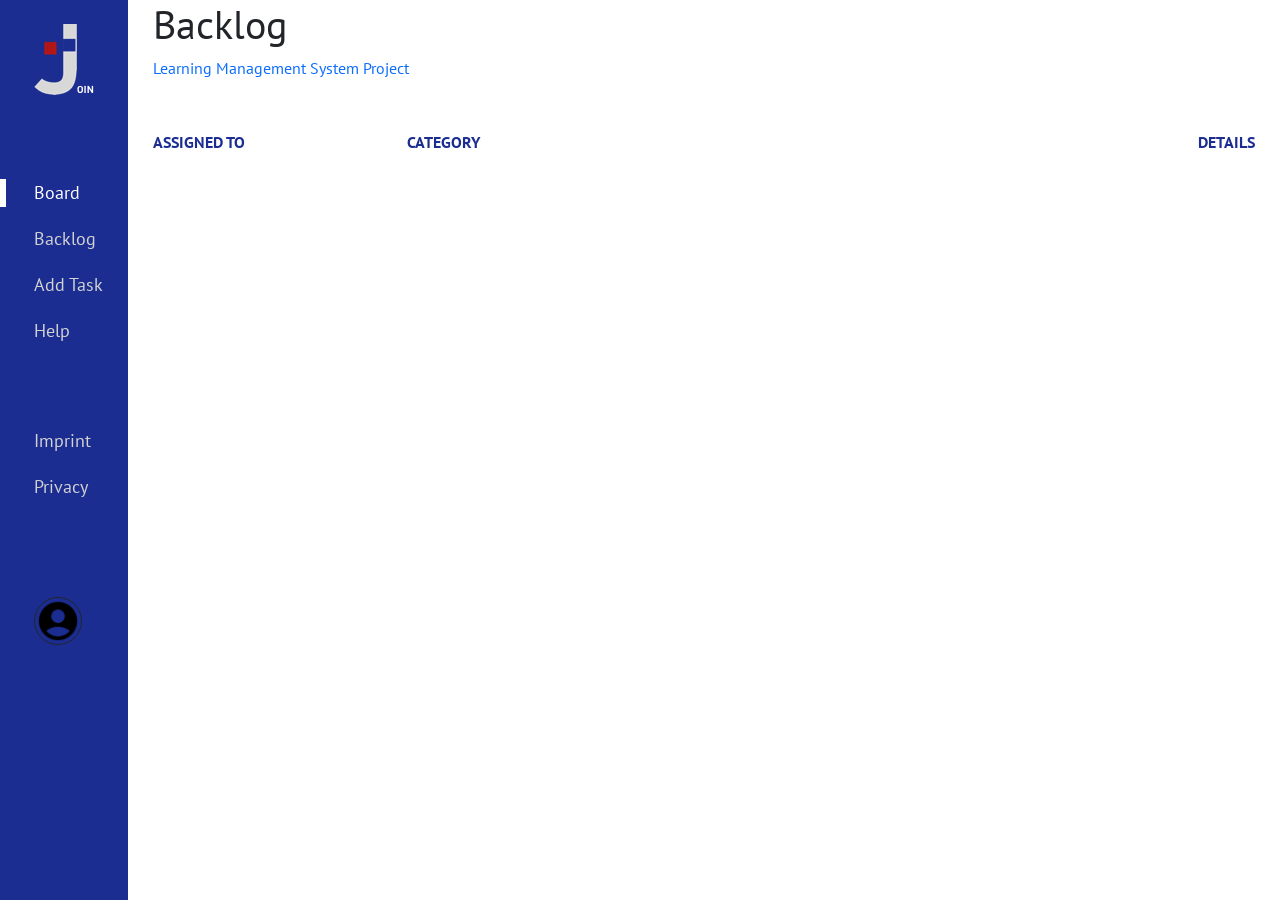
==== backlog.html @ 1e057759 "backlog works" ====
<!DOCTYPE html>
<html lang="en">

<head>
    <meta charset="UTF-8">
    <meta http-equiv="X-UA-Compatible" content="IE=edge">
    <meta name="viewport" content="width=device-width, initial-scale=1.0">
    <link href="https://cdn.jsdelivr.net/npm/bootstrap@5.2.0-beta1/dist/css/bootstrap.min.css" rel="stylesheet" integrity="sha384-0evHe/X+R7YkIZDRvuzKMRqM+OrBnVFBL6DOitfPri4tjfHxaWutUpFmBp4vmVor" crossorigin="anonymous">
    <script src="https://cdn.jsdelivr.net/npm/bootstrap@5.2.0-beta1/dist/js/bootstrap.bundle.min.js" integrity="sha384-pprn3073KE6tl6bjs2QrFaJGz5/SUsLqktiwsUTF55Jfv3qYSDhgCecCxMW52nD2" crossorigin="anonymous"></script>
    <script src="./script/mini_backend.js"></script>
    <script src="./script/script.js"></script>
    <script src="./script/backlog.js"></script>
    <link href="./css/style.css" rel="stylesheet" type="text/css">
    <link href="./css/backlog.css" rel="stylesheet" type="text/css">
    <link href="./css/menu.css" rel="stylesheet" type="text/css">
    <link href="./img/logo.png" rel="icon" type="image/png">
    <title>Backlog</title>
</head>

<body onload="init('backlog')" onresize="responsiveHead()">
    <main>
        <div w3-include-html="./templates/menu.html" class="left-container"></div>
        <div class="right-container">

            <header class="header">
                <h1>Backlog</h1>
                <p class="text-primary">Learning Management System Project</p>
            </header>



            <div role="table" class="tableStyle">
                <!--table header for categories-->
                <div class="d-flex mb-3">
                    <div class="firstGap"><b>ASSIGNED TO</b></div>
                    <div id="categoryDetails" class="d-flex secondGap">
                        <div><b>CATEGORY</b></div>
                        <div><b>DETAILS</b></div>
                    </div>
                </div>
                <!--render data to backlog---------------------------->
                <div id="backlogBox">



                </div>
            </div>


        </div>




















        </div>
    </main>
</body>

</html>
---- css/style.css ----
/* pt-sans-regular - latin */
@font-face {
    font-family: 'PT Sans';
    font-style: normal;
    font-weight: 400;
    src: url('./../fonts/pt-sans-v17-latin-regular.eot');
    /* IE9 Compat Modes */
    src: local(''),
        url('./../fonts/pt-sans-v17-latin-regular.eot?#iefix') format('embedded-opentype'),
        /* IE6-IE8 */
        url('./../fonts/pt-sans-v17-latin-regular.woff2') format('woff2'),
        /* Super Modern Browsers */
        url('./../fonts/pt-sans-v17-latin-regular.woff') format('woff'),
        /* Modern Browsers */
        url('./../fonts/pt-sans-v17-latin-regular.ttf') format('truetype'),
        /* Safari, Android, iOS */
        url('./../fonts/pt-sans-v17-latin-regular.svg#PTSans') format('svg');
    /* Legacy iOS */
}

/* pt-sans-italic - latin */
@font-face {
    font-family: 'PT Sans';
    font-style: italic;
    font-weight: 400;
    src: url('./../fonts/pt-sans-v17-latin-italic.eot');
    /* IE9 Compat Modes */
    src: local(''),
        url('./../fonts/pt-sans-v17-latin-italic.eot?#iefix') format('embedded-opentype'),
        /* IE6-IE8 */
        url('./../fonts/pt-sans-v17-latin-italic.woff2') format('woff2'),
        /* Super Modern Browsers */
        url('./../fonts/pt-sans-v17-latin-italic.woff') format('woff'),
        /* Modern Browsers */
        url('./../fonts/pt-sans-v17-latin-italic.ttf') format('truetype'),
        /* Safari, Android, iOS */
        url('./../fonts/pt-sans-v17-latin-italic.svg#PTSans') format('svg');
    /* Legacy iOS */
}

/* pt-sans-700 - latin */
@font-face {
    font-family: 'PT Sans';
    font-style: normal;
    font-weight: 700;
    src: url('./../fonts/pt-sans-v17-latin-700.eot');
    /* IE9 Compat Modes */
    src: local(''),
        url('./../fonts/pt-sans-v17-latin-700.eot?#iefix') format('embedded-opentype'),
        /* IE6-IE8 */
        url('./../fonts/pt-sans-v17-latin-700.woff2') format('woff2'),
        /* Super Modern Browsers */
        url('./../fonts/pt-sans-v17-latin-700.woff') format('woff'),
        /* Modern Browsers */
        url('./../fonts/pt-sans-v17-latin-700.ttf') format('truetype'),
        /* Safari, Android, iOS */
        url('./../fonts/pt-sans-v17-latin-700.svg#PTSans') format('svg');
    /* Legacy iOS */
}

/* pt-sans-700italic - latin */
@font-face {
    font-family: 'PT Sans';
    font-style: italic;
    font-weight: 700;
    src: url('./../fonts/pt-sans-v17-latin-700italic.eot');
    /* IE9 Compat Modes */
    src: local(''),
        url('./../fonts/pt-sans-v17-latin-700italic.eot?#iefix') format('embedded-opentype'),
        /* IE6-IE8 */
        url('./../fonts/pt-sans-v17-latin-700italic.woff2') format('woff2'),
        /* Super Modern Browsers */
        url('./../fonts/pt-sans-v17-latin-700italic.woff') format('woff'),
        /* Modern Browsers */
        url('./../fonts/pt-sans-v17-latin-700italic.ttf') format('truetype'),
        /* Safari, Android, iOS */
        url('./../fonts/pt-sans-v17-latin-700italic.svg#PTSans') format('svg');
    /* Legacy iOS */
}


body {
    font-family: 'PT Sans';
    margin: 0;
}

main {
    display: flex;
}

.no-deco {
    text-decoration: none;
}

.right-container {
    margin-left: 128px;
    height: 100vh;
    width: 100%;
    max-width: 1500px;
}

.left-container {
    position: fixed;
    top: 0;
    left: 0;
    background-color: rgb(28, 45, 146);
    width: 128px;
    height: 100vh;
}

@media(max-width:400px) {

    main {
        flex-direction: column;
    }

    .right-container {
        margin-left: 0px;
        margin-top: 0px;
        height: 100%;
    }

    .left-container {
        position: static;
        top: 0;
        left: 0;
        right: 0;
        height: 80px;
        width: 100%;
        z-index: 1;
    }

}
---- css/backlog.css ----
.header {
    margin-left: 25px;
    margin-right: 25px;
}

.right-container {
    width: 100%;
}

.tableStyle {
    margin-top: 50px;
    margin-left: 25px;
    margin-right: 25px;
}

.firstGap {
    width: 30%;
    text-align: start;
    color: rgb(28, 45, 146);
}

.secondGap {
    width: 100%;
    text-align: start;
    color: rgb(28, 45, 146);
    justify-content: space-between;
}

.rowStyle {
    background-color: rgba(211, 211, 211, 0.2);
    border-left: 5px solid;
    border-radius: 5px;
    max-height: 60px;
    line-height: 60px;
    margin-top: 8px;
    margin-bottom: 8px;
    padding-left: 10px;
    padding-right: 10px;
}

.rowStyle:hover {
    cursor: pointer;
}

.profilePicture {
    margin-right: 10px;
    width: 50px;
    height: 50px;
}

.backlogInfo {
    display: flex;
}

#categoryInfo {
    text-align: start;
    width: 200px;
    overflow: hidden;
}

#detailsInfo {
    text-align: start;
    width: 60%;
    overflow: hidden;
}

.addToBoardContainer {
    justify-content: flex-end;
    background-color: rgba(211, 211, 211, 0.2);
    border-left: 5px solid;
    border-radius: 0 0 5px 5px;
}

.addToBoardContainer:hover {
    cursor: pointer;
}

.section {
    text-align: center;
    border: 2px solid gray;
    border-radius: 5px;
    padding-right: 8px;
    padding-left: 8px;
}

.section:hover {
    cursor: pointer;
    background-color: rgba(211, 211, 211, 0.4);
}

@media (max-width:870px) {
    .firstGap {
        width: unset;
        margin: 5px;
    }
    #categoryInfo {
        text-align: center;
        margin: 10px;
    }
    #detailsInfo {
        text-align: center;
        margin: 5px;
        width: unset;
    }
    .secondGap {
        display: flex;
        flex-direction: column;
        align-items: center;
    }
    .rowStyle {
        line-height: unset;
        max-height: unset;
        flex-direction: column;
        align-items: center;
    }
}
---- css/menu.css ----
.nav-cont {
    display: flex;
    flex-direction: column;
    width: 128px;
    height: 100%;
    position: relative;
}

.active-font {
    margin-left: 28px;
    font-size: 18px;
    color: white !important;
}

.inactive-font {
    margin-left: 28px;
    font-size: 18px;
    color: lightgrey !important;
}

.nav-logo {
    height: 71px;
    width: 60px;
    margin-left: 34px;
    margin-top: 24px;
}

.menu-column {
    margin-top: 84px;
    display: flex;
    flex-direction: column;
    align-items: flex-start;
    gap: 18px;
    padding-left: 0 !important;
    margin-bottom: 0 !important;
    list-style: none;
}

.menu-column a {
    width: 100%;
    height: 100%;
}

.menu-row {
    display: flex;
}

.active-s {
    min-height: 28px;
    min-width: 6px;
    background-color: white !important;
}

.inactive-s {
    min-height: 28px;
    min-width: 6px;
    background-color: rgba(0, 0, 0, 0) !important;
}

.user-logo {
    margin-top: 96px;
    margin-left: 34px;
    border-radius: 100%;
    border-style: solid;
    border-width: 1px;
    height: 48px;
    width: 48px;
}

.menu-row {
    height: 100%;
    width: 100%;
}

.space-row {
    padding-top: 64px;
}

nav input[type="checkbox"] {
    display: none;
}

.toggle_button {
    cursor: pointer;
    display: none;
    width: 30px;
    height: 23px;
    position: absolute;
    top: calc((80px - 23px) / 2);
    right: 25px;
    flex-direction: column;
    justify-content: space-between;
}

.bar {
    height: 4px;
    width: 100%;
    background: white;
    border-radius: 100px;
}




























@media(max-width:400px) {

    .menu-column {
        display: none;
    }

    .toggle_button {
        display: flex;
    }

    nav ul {
        height: min-content;
        width: 100%;
        background: rgb(28, 45, 146);
        display: none;
        position: absolute;
        top: 0px;
    }

    nav li {
        height: min-content;
        width: 100%
    }

    #toggle_button:checked~ul {

        display: block;
    }

    .nav-cont {
        flex-direction: row;
        width: 100%;
        height: 100%;
        align-items: center;
    }

    .active-font {
        margin-left: 26px;
        font-size: 18px;
        color: white !important;
    }

    .inactive-font {
        margin-left: 26px;
        font-size: 18px;
        color: lightgrey !important;
    }

    .nav-logo {

        margin: 0 0 0 8px;
    }


    .menu-row {
        display: flex;
        gap: 4px;
        padding-top: 8px;
    }

    .space-row {
        padding-top: 32px;
    }

    .last-row {
        padding-bottom: 8px;
    }

    .active-s {
        min-height: 28px;
        min-width: 6px;
        background-color: white !important;
    }

    .inactive-s {
        min-height: 28px;
        min-width: 6px;
        background-color: rgba(0, 0, 0, 0) !important;
    }

    .user-logo {
        display: none;
    }


}
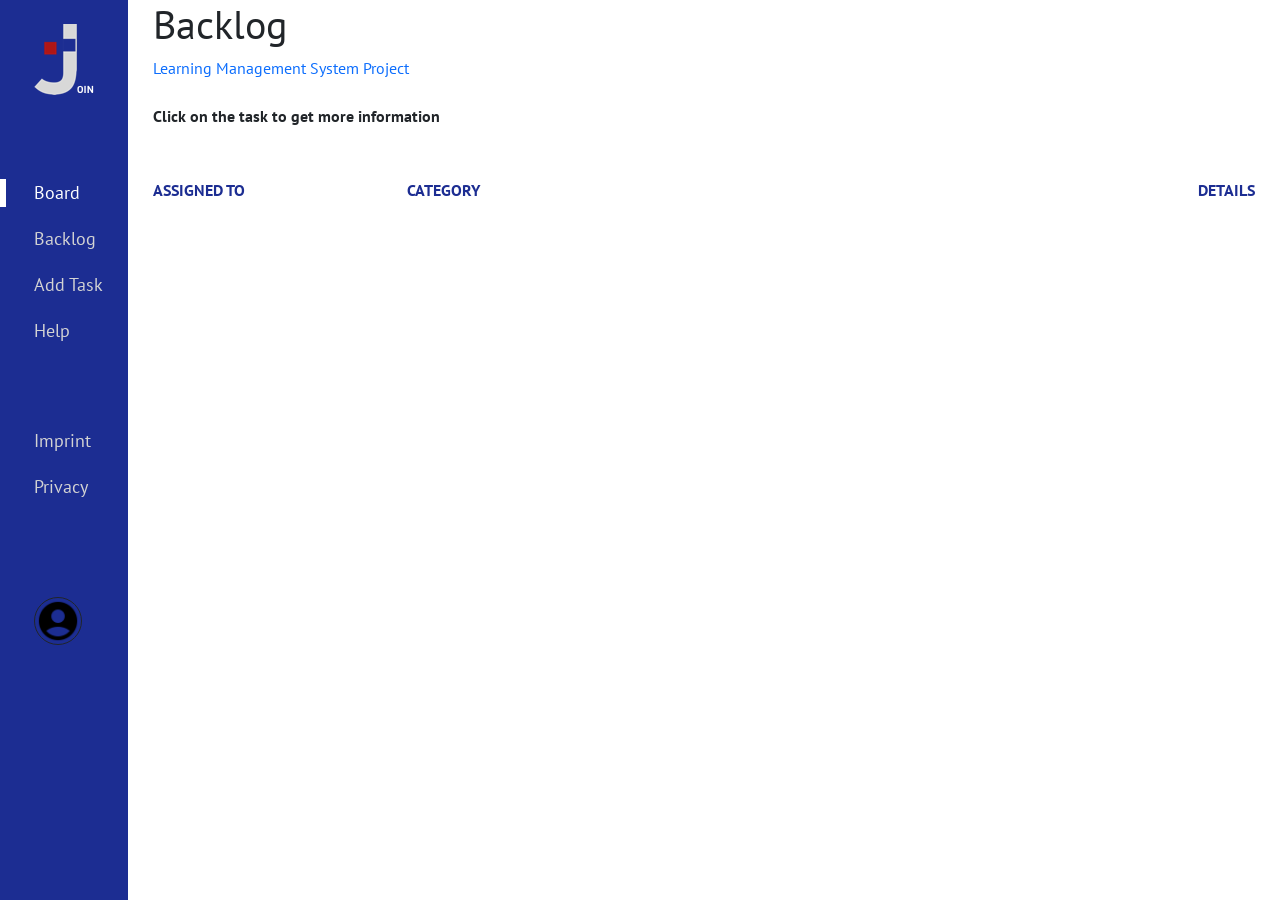
==== commit f3df03fe: "button, login info backlog updated" ====
--- a/backlog.html
+++ b/backlog.html
@@ -24,7 +24,8 @@
 
             <header class="header">
                 <h1>Backlog</h1>
-                <p class="text-primary">Learning Management System Project</p>
+                <p class="text-primary mb-4">Learning Management System Project</p>
+                <p><b>Click on the task to get more information</b></p>
             </header>
 
 
--- a/css/style.css
+++ b/css/style.css
@@ -108,7 +108,7 @@
     height: 100vh;
 }
 
-@media(max-width:400px) {
+@media(max-width:480px) {
 
     main {
         flex-direction: column;
--- a/css/menu.css
+++ b/css/menu.css
@@ -126,7 +126,7 @@
 
 
 
-@media(max-width:400px) {
+@media(max-width:480px) {
 
     .menu-column {
         display: none;
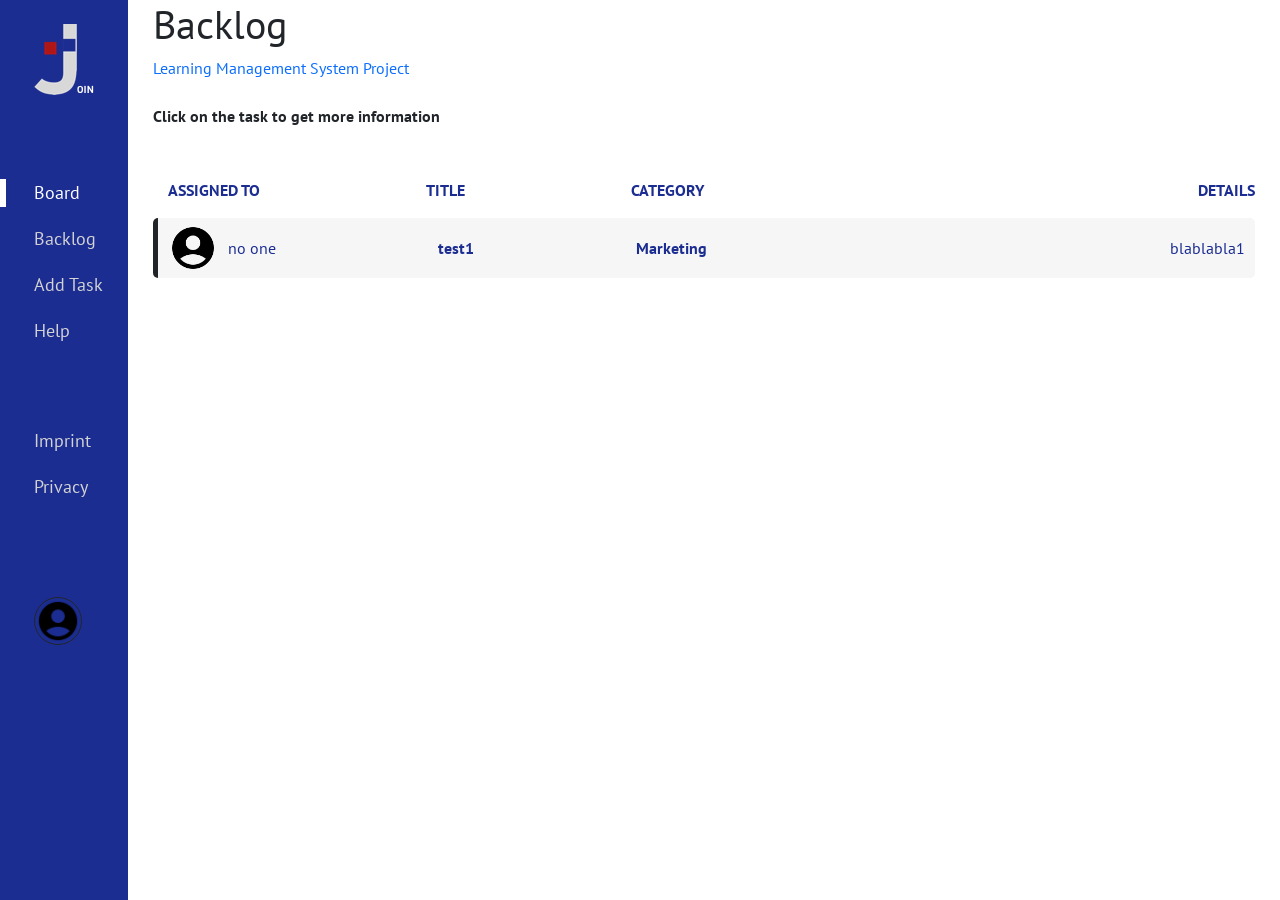
==== commit 92a257bd: "major changes" ====
--- a/backlog.html
+++ b/backlog.html
@@ -17,7 +17,7 @@
     <title>Backlog</title>
 </head>
 
-<body onload="init('backlog')" onresize="responsiveHead()">
+<body onload="init('backlog'), renderBacklog()" onresize="responsiveHead()">
     <main>
         <div w3-include-html="./templates/menu.html" class="left-container"></div>
         <div class="right-container">
@@ -33,11 +33,15 @@
             <div role="table" class="tableStyle">
                 <!--table header for categories-->
                 <div class="d-flex mb-3">
-                    <div class="firstGap"><b>ASSIGNED TO</b></div>
-                    <div id="categoryDetails" class="d-flex secondGap">
-                        <div><b>CATEGORY</b></div>
-                        <div><b>DETAILS</b></div>
+                    <div id="categoryDetails" class="d-flex firstGap">
+                        <div><b>ASSIGNED TO</b></div>
+                        <div id="title"><b>TITLE</b></div>
+                        <div id="category"><b>CATEGORY</b></div>
                     </div>
+                    <div class="secondGap"><b>DETAILS</b></div>
+
+
+
                 </div>
                 <!--render data to backlog---------------------------->
                 <div id="backlogBox">
--- a/css/backlog.css
+++ b/css/backlog.css
@@ -13,29 +13,50 @@
     margin-right: 25px;
 }
 
+.m-height {
+    max-height: 60px;
+}
+
 .firstGap {
-    width: 30%;
-    text-align: start;
+    width: 50%;
+    text-align: center;
+    justify-content: space-between;
+    color: rgb(28, 45, 146);
+    padding-left: 15px;
+}
+
+.secondGap {
+    width: 50%;
+    text-align: end;
     color: rgb(28, 45, 146);
 }
 
-.secondGap {
-    width: 100%;
-    text-align: start;
+.firstGapRow {
+    width: 50%;
+    text-align: center;
+    align-items: center;
+    justify-content: space-between;
     color: rgb(28, 45, 146);
-    justify-content: space-between;
+}
+
+.secondGapRow {
+    width: 50%;
+    color: rgb(28, 45, 146);
+    margin: auto;
+    padding-left: 10px;
 }
 
 .rowStyle {
+    display: flex;
     background-color: rgba(211, 211, 211, 0.2);
     border-left: 5px solid;
     border-radius: 5px;
     max-height: 60px;
-    line-height: 60px;
     margin-top: 8px;
     margin-bottom: 8px;
     padding-left: 10px;
     padding-right: 10px;
+    overflow: hidden;
 }
 
 .rowStyle:hover {
@@ -52,16 +73,10 @@
     display: flex;
 }
 
-#categoryInfo {
-    text-align: start;
-    width: 200px;
+.detailsInfo {
+    text-align: end;
     overflow: hidden;
-}
-
-#detailsInfo {
-    text-align: start;
-    width: 60%;
-    overflow: hidden;
+    line-height: 60px;
 }
 
 .addToBoardContainer {
@@ -89,28 +104,21 @@
 }
 
 @media (max-width:870px) {
-    .firstGap {
-        width: unset;
-        margin: 5px;
-    }
-    #categoryInfo {
-        text-align: center;
-        margin: 10px;
-    }
-    #detailsInfo {
-        text-align: center;
-        margin: 5px;
-        width: unset;
-    }
-    .secondGap {
-        display: flex;
+    .rowStyle {
+        overflow: hidden;
+        max-height: 150px;
         flex-direction: column;
         align-items: center;
     }
-    .rowStyle {
+    .firstGapRow {
+        flex-direction: column;
+    }
+    .detailsInfo {
         line-height: unset;
-        max-height: unset;
-        flex-direction: column;
-        align-items: center;
+    }
+    .secondGapRow {
+        width: unset;
+        text-align: center;
+        padding-left: unset;
     }
 }
--- a/css/menu.css
+++ b/css/menu.css
@@ -104,28 +104,6 @@
 
 
 
-
-
-
-
-
-
-
-
-
-
-
-
-
-
-
-
-
-
-
-
-
-
 @media(max-width:480px) {
 
     .menu-column {
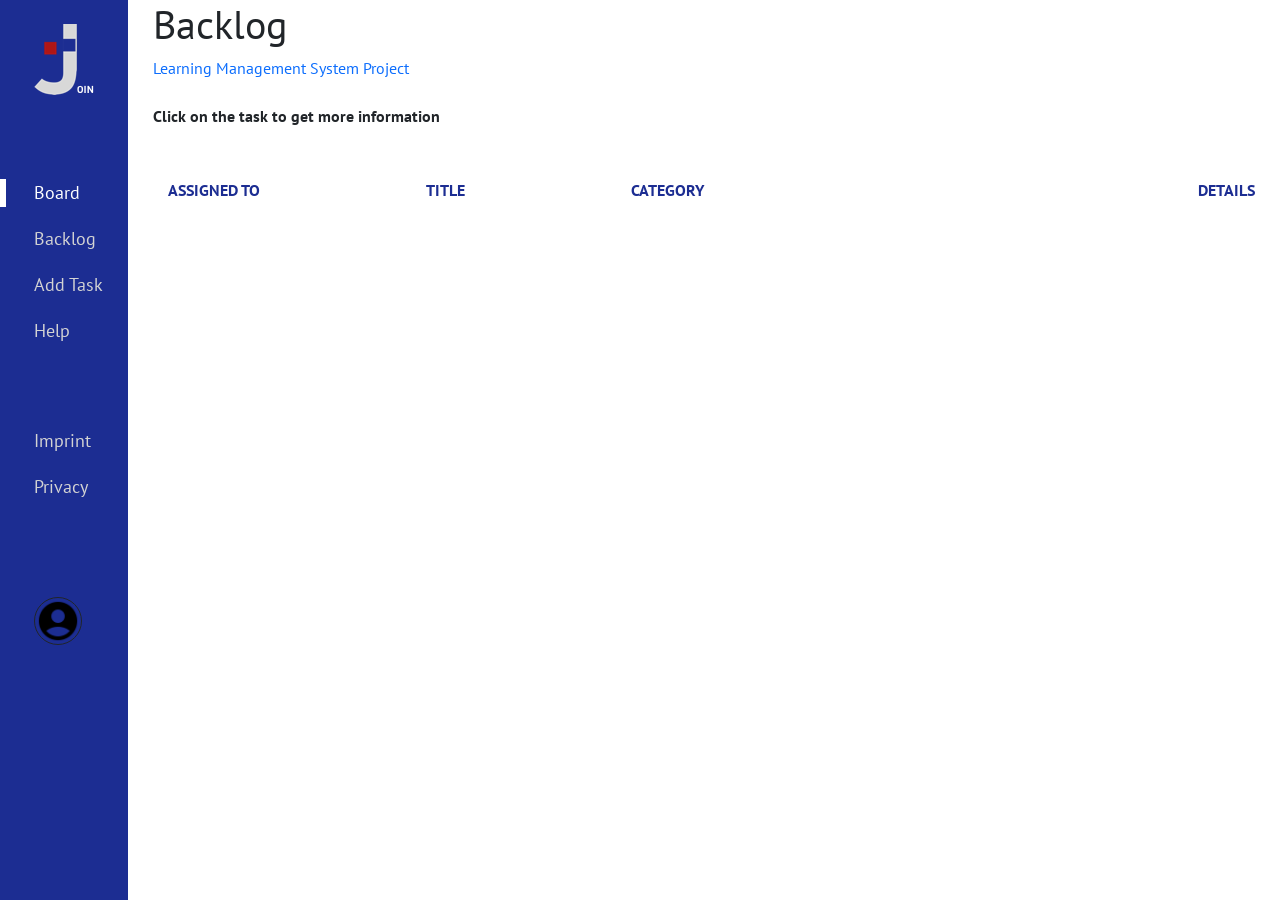
==== commit 8e43f199: "small update" ====
--- a/backlog.html
+++ b/backlog.html
@@ -17,7 +17,7 @@
     <title>Backlog</title>
 </head>
 
-<body onload="init('backlog'), renderBacklog()" onresize="responsiveHead()">
+<body onload="init('backlog')" onresize="responsiveHead()">
     <main>
         <div w3-include-html="./templates/menu.html" class="left-container"></div>
         <div class="right-container">
--- a/css/backlog.css
+++ b/css/backlog.css
@@ -112,9 +112,11 @@
     }
     .firstGapRow {
         flex-direction: column;
+        width: unset;
     }
     .detailsInfo {
         line-height: unset;
+        text-align: center;
     }
     .secondGapRow {
         width: unset;
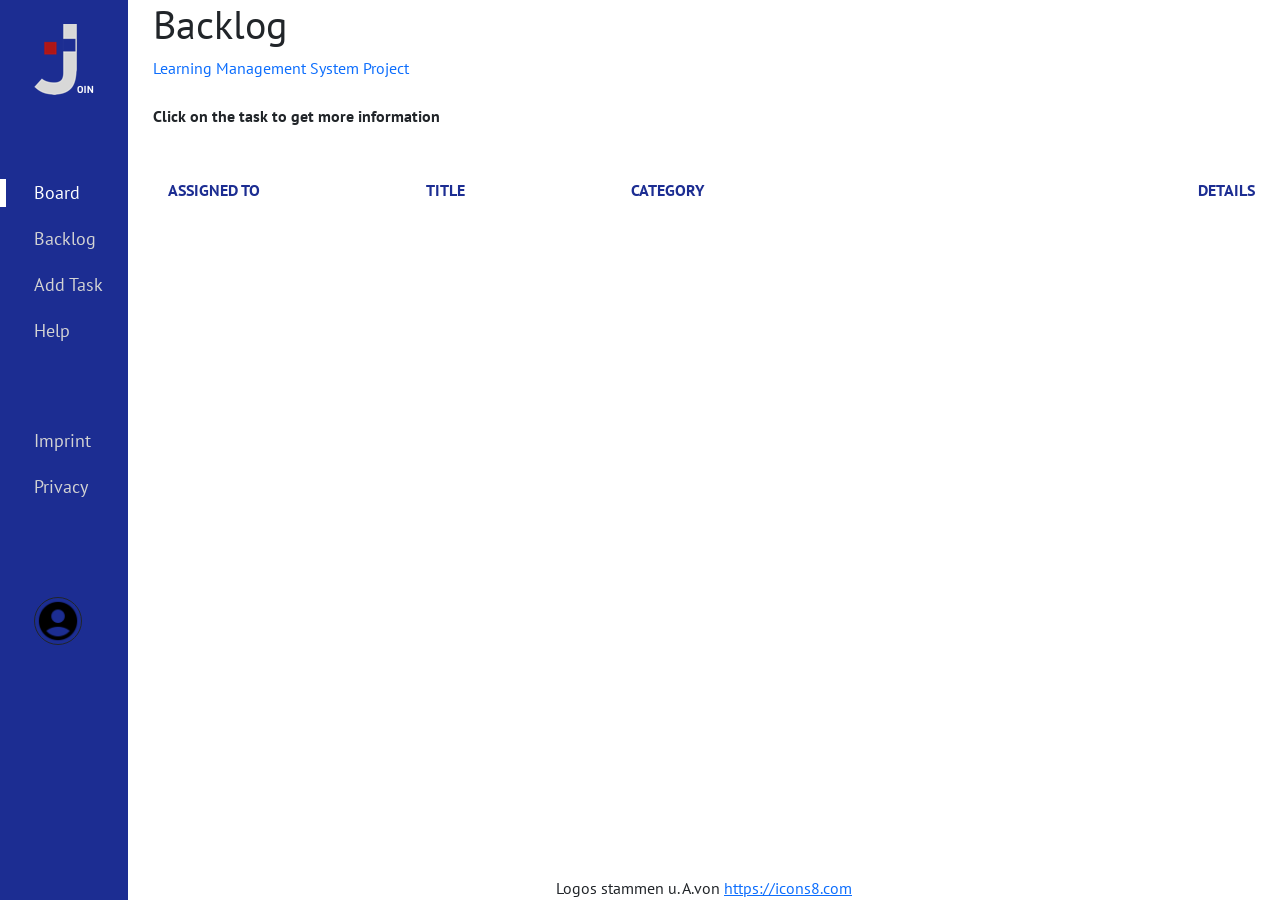
==== commit 3f8c79dc: "added footer to all pages" ====
--- a/backlog.html
+++ b/backlog.html
@@ -5,8 +5,11 @@
     <meta charset="UTF-8">
     <meta http-equiv="X-UA-Compatible" content="IE=edge">
     <meta name="viewport" content="width=device-width, initial-scale=1.0">
-    <link href="https://cdn.jsdelivr.net/npm/bootstrap@5.2.0-beta1/dist/css/bootstrap.min.css" rel="stylesheet" integrity="sha384-0evHe/X+R7YkIZDRvuzKMRqM+OrBnVFBL6DOitfPri4tjfHxaWutUpFmBp4vmVor" crossorigin="anonymous">
-    <script src="https://cdn.jsdelivr.net/npm/bootstrap@5.2.0-beta1/dist/js/bootstrap.bundle.min.js" integrity="sha384-pprn3073KE6tl6bjs2QrFaJGz5/SUsLqktiwsUTF55Jfv3qYSDhgCecCxMW52nD2" crossorigin="anonymous"></script>
+    <link href="https://cdn.jsdelivr.net/npm/bootstrap@5.2.0-beta1/dist/css/bootstrap.min.css" rel="stylesheet"
+        integrity="sha384-0evHe/X+R7YkIZDRvuzKMRqM+OrBnVFBL6DOitfPri4tjfHxaWutUpFmBp4vmVor" crossorigin="anonymous">
+    <script src="https://cdn.jsdelivr.net/npm/bootstrap@5.2.0-beta1/dist/js/bootstrap.bundle.min.js"
+        integrity="sha384-pprn3073KE6tl6bjs2QrFaJGz5/SUsLqktiwsUTF55Jfv3qYSDhgCecCxMW52nD2"
+        crossorigin="anonymous"></script>
     <script src="./script/mini_backend.js"></script>
     <script src="./script/script.js"></script>
     <script src="./script/backlog.js"></script>
@@ -21,58 +24,38 @@
     <main>
         <div w3-include-html="./templates/menu.html" class="left-container"></div>
         <div class="right-container">
-
-            <header class="header">
-                <h1>Backlog</h1>
-                <p class="text-primary mb-4">Learning Management System Project</p>
-                <p><b>Click on the task to get more information</b></p>
-            </header>
+            <div>
+                <header class="header">
+                    <h1>Backlog</h1>
+                    <p class="text-primary mb-4">Learning Management System Project</p>
+                    <p><b>Click on the task to get more information</b></p>
+                </header>
 
 
 
-            <div role="table" class="tableStyle">
-                <!--table header for categories-->
-                <div class="d-flex mb-3">
-                    <div id="categoryDetails" class="d-flex firstGap">
-                        <div><b>ASSIGNED TO</b></div>
-                        <div id="title"><b>TITLE</b></div>
-                        <div id="category"><b>CATEGORY</b></div>
-                    </div>
-                    <div class="secondGap"><b>DETAILS</b></div>
+                <div role="table" class="tableStyle">
+                    <!--table header for categories-->
+                    <div class="d-flex mb-3">
+                        <div id="categoryDetails" class="d-flex firstGap">
+                            <div><b>ASSIGNED TO</b></div>
+                            <div id="title"><b>TITLE</b></div>
+                            <div id="category"><b>CATEGORY</b></div>
+                        </div>
+                        <div class="secondGap"><b>DETAILS</b></div>
 
 
 
-                </div>
-                <!--render data to backlog---------------------------->
-                <div id="backlogBox">
+                    </div>
+                    <!--render data to backlog---------------------------->
+                    <div id="backlogBox">
 
 
 
+                    </div>
                 </div>
             </div>
-
-
-        </div>
-
-
-
-
-
-
-
-
-
-
-
-
-
-
-
-
-
-
-
-
+            <footer><span class="footer-text">Logos stammen u. A.von <a
+                        href="https://icons8.com">https://icons8.com</a></span></footer>
         </div>
     </main>
 </body>
--- a/css/style.css
+++ b/css/style.css
@@ -97,6 +97,9 @@
     height: 100vh;
     width: 100%;
     max-width: 1500px;
+    display: flex;
+    flex-direction: column;
+    justify-content: space-between;
 }
 
 .left-container {
@@ -108,7 +111,11 @@
     height: 100vh;
 }
 
-@media(max-width:480px) {
+footer {
+    text-align: center;
+}
+
+@media(max-width:560px) {
 
     main {
         flex-direction: column;
--- a/css/backlog.css
+++ b/css/backlog.css
@@ -90,6 +90,10 @@
     cursor: pointer;
 }
 
+.btn-margin {
+    margin: 5px;
+}
+
 .section {
     text-align: center;
     border: 2px solid gray;
--- a/css/menu.css
+++ b/css/menu.css
@@ -100,11 +100,7 @@
 }
 
 
-
-
-
-
-@media(max-width:480px) {
+@media(max-width:560px) {
 
     .menu-column {
         display: none;
@@ -187,6 +183,4 @@
     .user-logo {
         display: none;
     }
-
-
-}+}
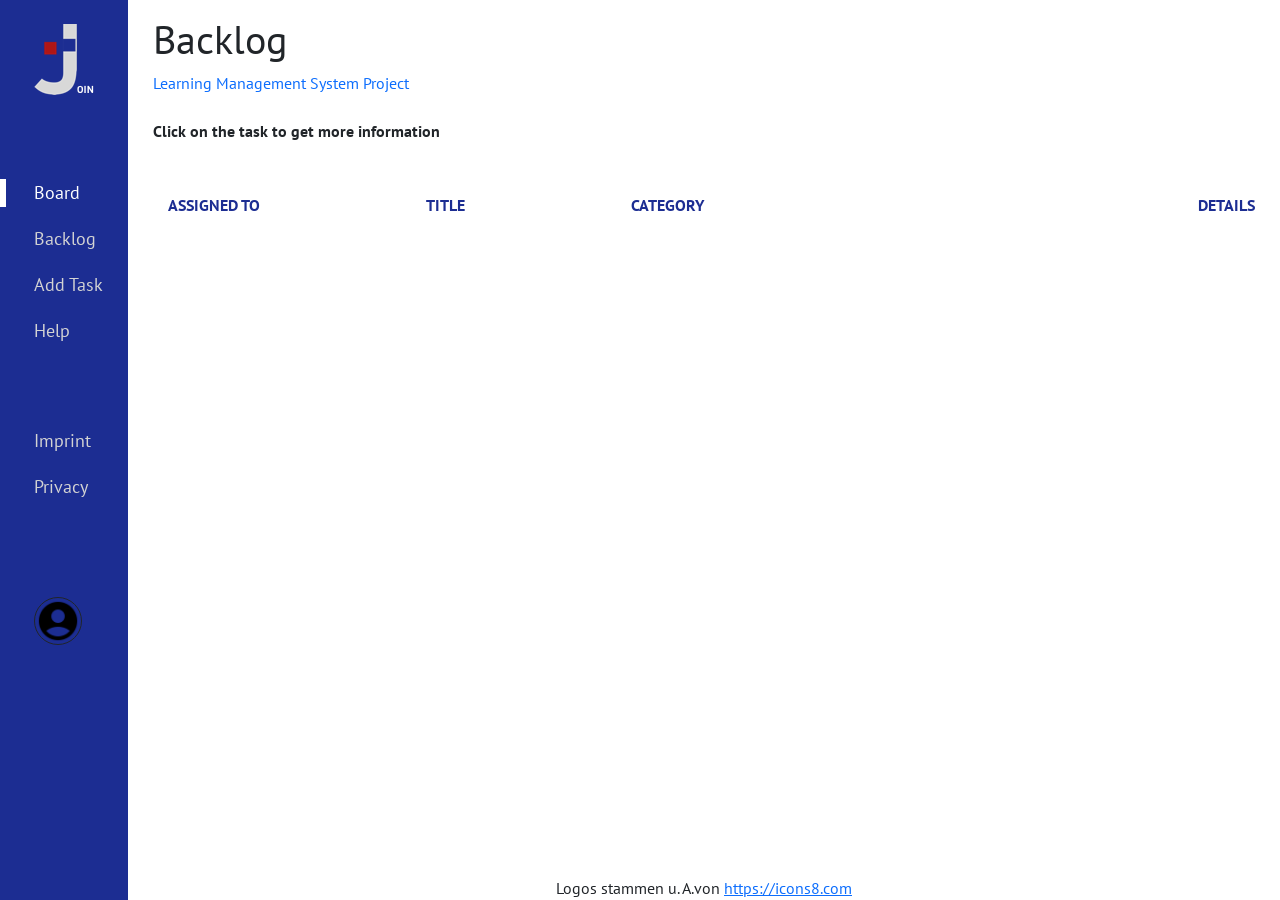
==== commit 94e34703: "added delete function in backlog" ====
--- a/backlog.html
+++ b/backlog.html
@@ -5,11 +5,8 @@
     <meta charset="UTF-8">
     <meta http-equiv="X-UA-Compatible" content="IE=edge">
     <meta name="viewport" content="width=device-width, initial-scale=1.0">
-    <link href="https://cdn.jsdelivr.net/npm/bootstrap@5.2.0-beta1/dist/css/bootstrap.min.css" rel="stylesheet"
-        integrity="sha384-0evHe/X+R7YkIZDRvuzKMRqM+OrBnVFBL6DOitfPri4tjfHxaWutUpFmBp4vmVor" crossorigin="anonymous">
-    <script src="https://cdn.jsdelivr.net/npm/bootstrap@5.2.0-beta1/dist/js/bootstrap.bundle.min.js"
-        integrity="sha384-pprn3073KE6tl6bjs2QrFaJGz5/SUsLqktiwsUTF55Jfv3qYSDhgCecCxMW52nD2"
-        crossorigin="anonymous"></script>
+    <link href="https://cdn.jsdelivr.net/npm/bootstrap@5.2.0-beta1/dist/css/bootstrap.min.css" rel="stylesheet" integrity="sha384-0evHe/X+R7YkIZDRvuzKMRqM+OrBnVFBL6DOitfPri4tjfHxaWutUpFmBp4vmVor" crossorigin="anonymous">
+    <script src="https://cdn.jsdelivr.net/npm/bootstrap@5.2.0-beta1/dist/js/bootstrap.bundle.min.js" integrity="sha384-pprn3073KE6tl6bjs2QrFaJGz5/SUsLqktiwsUTF55Jfv3qYSDhgCecCxMW52nD2" crossorigin="anonymous"></script>
     <script src="./script/mini_backend.js"></script>
     <script src="./script/script.js"></script>
     <script src="./script/backlog.js"></script>
--- a/css/style.css
+++ b/css/style.css
@@ -1,3 +1,4 @@
+/*ah*/
 /* pt-sans-regular - latin */
 @font-face {
     font-family: 'PT Sans';
@@ -86,6 +87,7 @@
 
 main {
     display: flex;
+    height: 100vh;
 }
 
 .no-deco {
--- a/css/backlog.css
+++ b/css/backlog.css
@@ -1,6 +1,7 @@
 .header {
     margin-left: 25px;
     margin-right: 25px;
+    margin-top: 15px;
 }
 
 .right-container {
--- a/css/menu.css
+++ b/css/menu.css
@@ -1,3 +1,4 @@
+/*ah*/
 .nav-cont {
     display: flex;
     flex-direction: column;
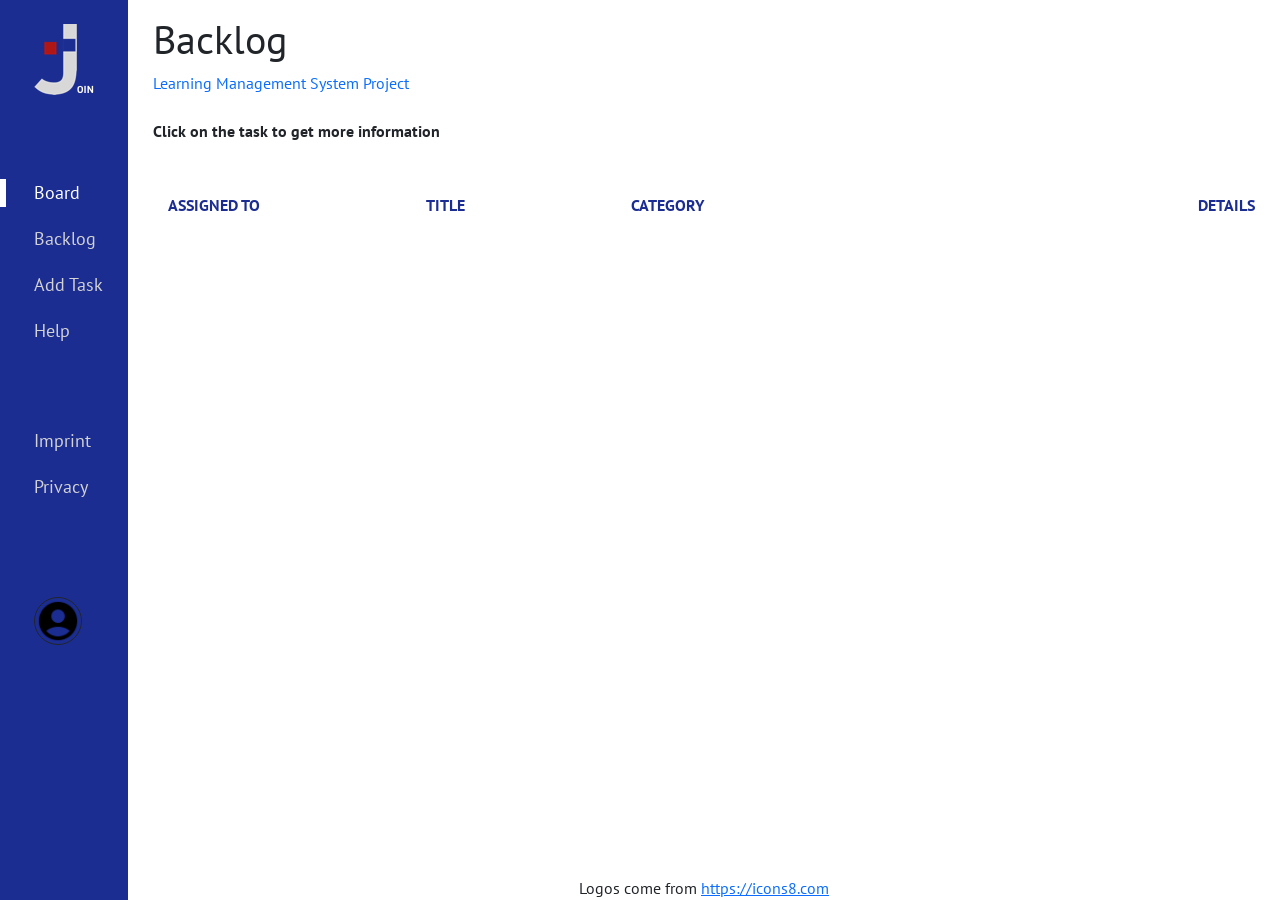
==== commit af8afa84: "changed logo info to english" ====
--- a/backlog.html
+++ b/backlog.html
@@ -51,7 +51,7 @@
                     </div>
                 </div>
             </div>
-            <footer><span class="footer-text">Logos stammen u. A.von <a
+            <footer><span class="footer-text">Logos come from <a
                         href="https://icons8.com">https://icons8.com</a></span></footer>
         </div>
     </main>
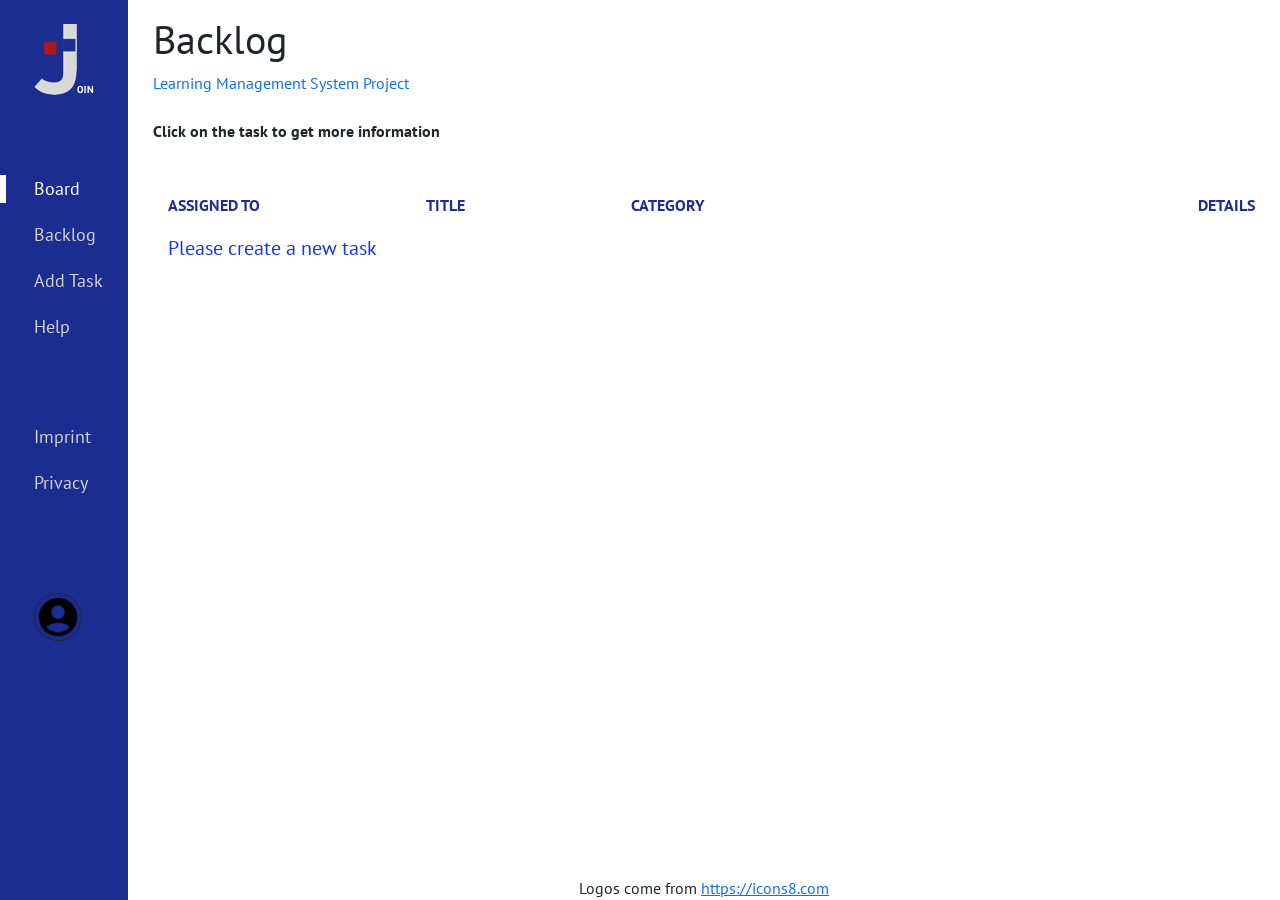
==== commit ea663eac: "final changes" ====
--- a/backlog.html
+++ b/backlog.html
@@ -17,7 +17,7 @@
     <title>Backlog</title>
 </head>
 
-<body onload="init('backlog')" onresize="responsiveHead()">
+<body onload="init('backlog'); addTaskInfo()" onresize="responsiveHead()">
     <main>
         <div w3-include-html="./templates/menu.html" class="left-container"></div>
         <div class="right-container">
@@ -44,11 +44,7 @@
 
                     </div>
                     <!--render data to backlog---------------------------->
-                    <div id="backlogBox">
-
-
-
-                    </div>
+                    <div id="backlogBox"></div>
                 </div>
             </div>
             <footer><span class="footer-text">Logos come from <a
--- a/css/backlog.css
+++ b/css/backlog.css
@@ -6,6 +6,13 @@
 
 .right-container {
     width: 100%;
+}
+
+.addTaskInfoBox {
+    font-size: 20px;
+    color: rgb(13, 49, 255);
+    border-radius: 3px;
+    padding-left: 15px;
 }
 
 .tableStyle {
@@ -115,14 +122,17 @@
         flex-direction: column;
         align-items: center;
     }
+
     .firstGapRow {
         flex-direction: column;
         width: unset;
     }
+
     .detailsInfo {
         line-height: unset;
         text-align: center;
     }
+
     .secondGapRow {
         width: unset;
         text-align: center;
--- a/css/menu.css
+++ b/css/menu.css
@@ -27,7 +27,7 @@
 }
 
 .menu-column {
-    margin-top: 84px;
+    margin-top: 80px;
     display: flex;
     flex-direction: column;
     align-items: flex-start;
@@ -40,10 +40,6 @@
 .menu-column a {
     width: 100%;
     height: 100%;
-}
-
-.menu-row {
-    display: flex;
 }
 
 .active-s {
@@ -69,6 +65,7 @@
 }
 
 .menu-row {
+    display: flex;
     height: 100%;
     width: 100%;
 }
@@ -133,7 +130,7 @@
     .nav-cont {
         flex-direction: row;
         width: 100%;
-        height: 100%;
+        height: 80px;
         align-items: center;
     }
 
@@ -150,7 +147,6 @@
     }
 
     .nav-logo {
-
         margin: 0 0 0 8px;
     }
 
